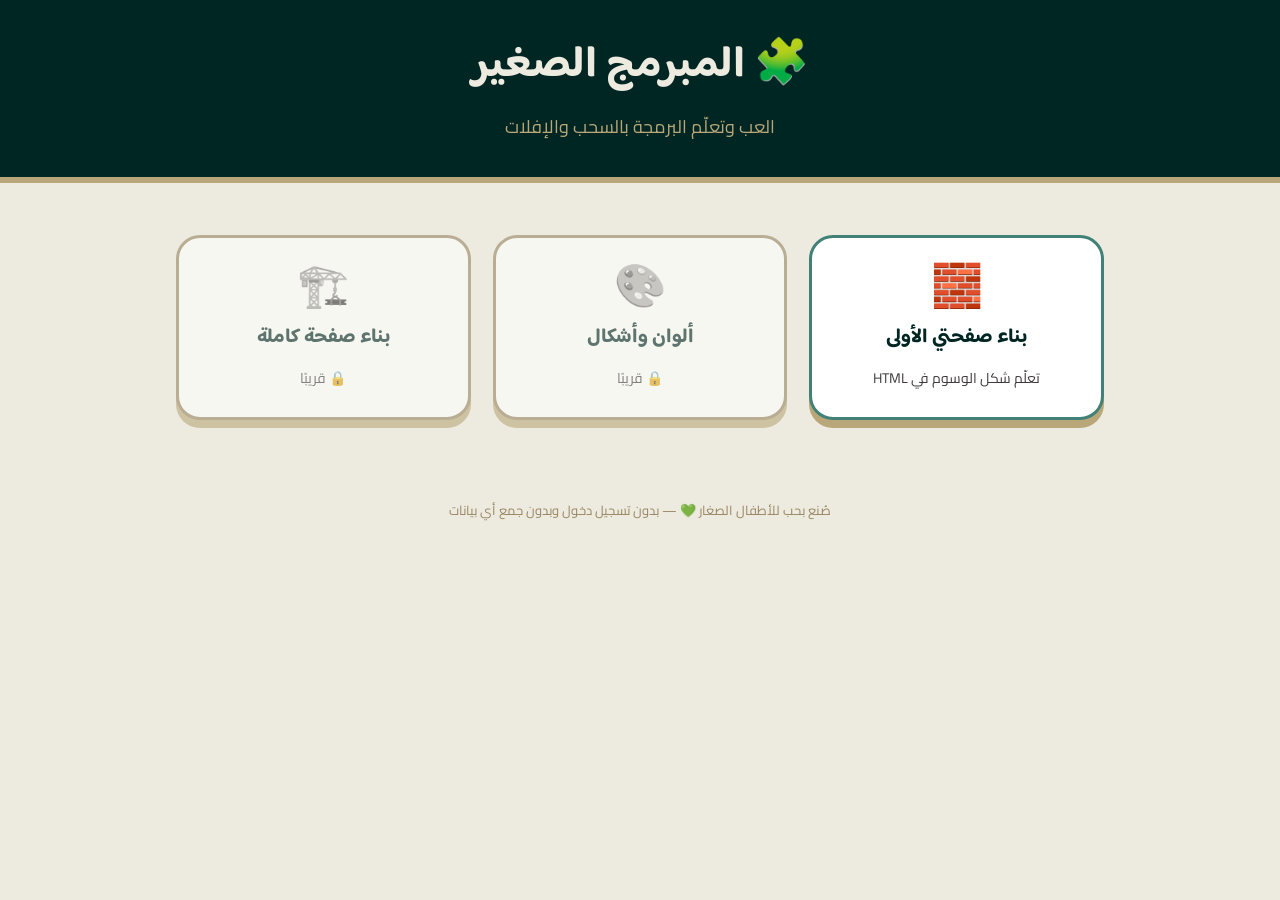
==== index.html @ 7a96e1e0 "إضافة المستوى الأول: لعبة بناء وسوم HTML بالسحب والإفلات - صفحة رئيسية (خريطة مستويات) بدون تسجيل دخ" ====
<!DOCTYPE html>
<html lang="ar" dir="rtl">
<head>
<meta charset="UTF-8">
<meta name="viewport" content="width=device-width, initial-scale=1.0, maximum-scale=1, user-scalable=no">
<title>المبرمج الصغير</title>
<link rel="preconnect" href="https://fonts.googleapis.com">
<link href="https://fonts.googleapis.com/css2?family=Baloo+Bhaijaan+2:wght@600;700&family=Cairo:wght@400;600;800&display=swap" rel="stylesheet">
<link rel="stylesheet" href="style.css">
</head>
<body>

<div class="top-bar">
  <h1>🧩 المبرمج الصغير</h1>
  <p>العب وتعلّم البرمجة بالسحب والإفلات</p>
</div>

<main>
  <div class="levels-grid" id="levels"></div>
</main>

<footer>صُنع بحب للأطفال الصغار 💚 — بدون تسجيل دخول وبدون جمع أي بيانات</footer>

<script>
  var LEVELS = [
    {
      id: "html-level-1",
      title: "بناء صفحتي الأولى",
      desc: "تعلّم شكل الوسوم في HTML",
      icon: "🧱",
      ready: true
    },
    {
      id: "css-level-1",
      title: "ألوان وأشكال",
      desc: "قريبًا",
      icon: "🎨",
      ready: false
    },
    {
      id: "html-level-2",
      title: "بناء صفحة كاملة",
      desc: "قريبًا",
      icon: "🏗️",
      ready: false
    }
  ];

  var grid = document.getElementById("levels");

  LEVELS.forEach(function (lvl) {
    var completed = false;
    try {
      completed = localStorage.getItem("mubarmij_" + lvl.id + "_completed") === "true";
    } catch (e) {}

    var el = document.createElement(lvl.ready ? "a" : "div");
    if (lvl.ready) {
      el.href = "games/" + lvl.id + "/";
    }
    el.className = "level-card" + (lvl.ready ? "" : " locked");

    el.innerHTML =
      '<div class="badge">' + lvl.icon + "</div>" +
      "<h2>" + lvl.title + "</h2>" +
      '<p class="desc">' + (lvl.ready ? lvl.desc : "🔒 " + lvl.desc) + "</p>" +
      (lvl.ready && completed ? '<div class="star">⭐ مكتمل</div>' : "");

    grid.appendChild(el);
  });
</script>

</body>
</html>
---- style.css ----
:root{
  --deep:#002623;
  --teal:#054239;
  --sage:#428177;
  --cream:#edebe0;
  --tan:#b9a779;
  --brown:#988561;
  --maroon:#6b1f2a;
  --maroon-dark:#4a151e;
  --near-black:#260f14;
  --white:#ffffff;
  --ink:#3d3a3b;
  --black:#161616;
}

*{box-sizing:border-box;}

html,body{
  margin:0;
  padding:0;
  min-height:100%;
}

body{
  background:var(--cream);
  color:var(--deep);
  font-family:"Cairo","Tahoma",sans-serif;
  direction:rtl;
  text-align:center;
}

.top-bar{
  background:var(--deep);
  color:var(--cream);
  padding:28px 16px 34px;
  border-bottom:6px solid var(--tan);
}

.top-bar h1{
  font-family:"Baloo Bhaijaan 2","Cairo",sans-serif;
  font-size:clamp(28px,6vw,44px);
  margin:0 0 6px;
}

.top-bar p{
  margin:0;
  font-size:clamp(14px,3vw,18px);
  color:var(--tan);
}

main{
  max-width:960px;
  margin:0 auto;
  padding:32px 16px 60px;
}

.levels-grid{
  display:grid;
  grid-template-columns:repeat(auto-fit,minmax(220px,1fr));
  gap:22px;
  margin-top:20px;
}

.level-card{
  background:var(--white);
  border-radius:24px;
  padding:26px 18px;
  box-shadow:0 8px 0 var(--tan);
  border:3px solid var(--sage);
  text-decoration:none;
  color:var(--deep);
  display:flex;
  flex-direction:column;
  align-items:center;
  gap:10px;
  transition:transform .15s ease;
}

.level-card:hover{
  transform:translateY(-4px);
}

.level-card .badge{
  font-size:42px;
  line-height:1;
}

.level-card h2{
  margin:4px 0 0;
  font-family:"Baloo Bhaijaan 2","Cairo",sans-serif;
  font-size:20px;
}

.level-card .desc{
  font-size:14px;
  color:var(--ink);
  margin:0;
}

.level-card .star{
  font-size:22px;
  color:var(--tan);
}

.level-card.locked{
  opacity:.6;
  border-color:var(--brown);
  cursor:default;
}

.level-card.locked .badge{
  filter:grayscale(1);
}

footer{
  padding:18px;
  color:var(--brown);
  font-size:13px;
}
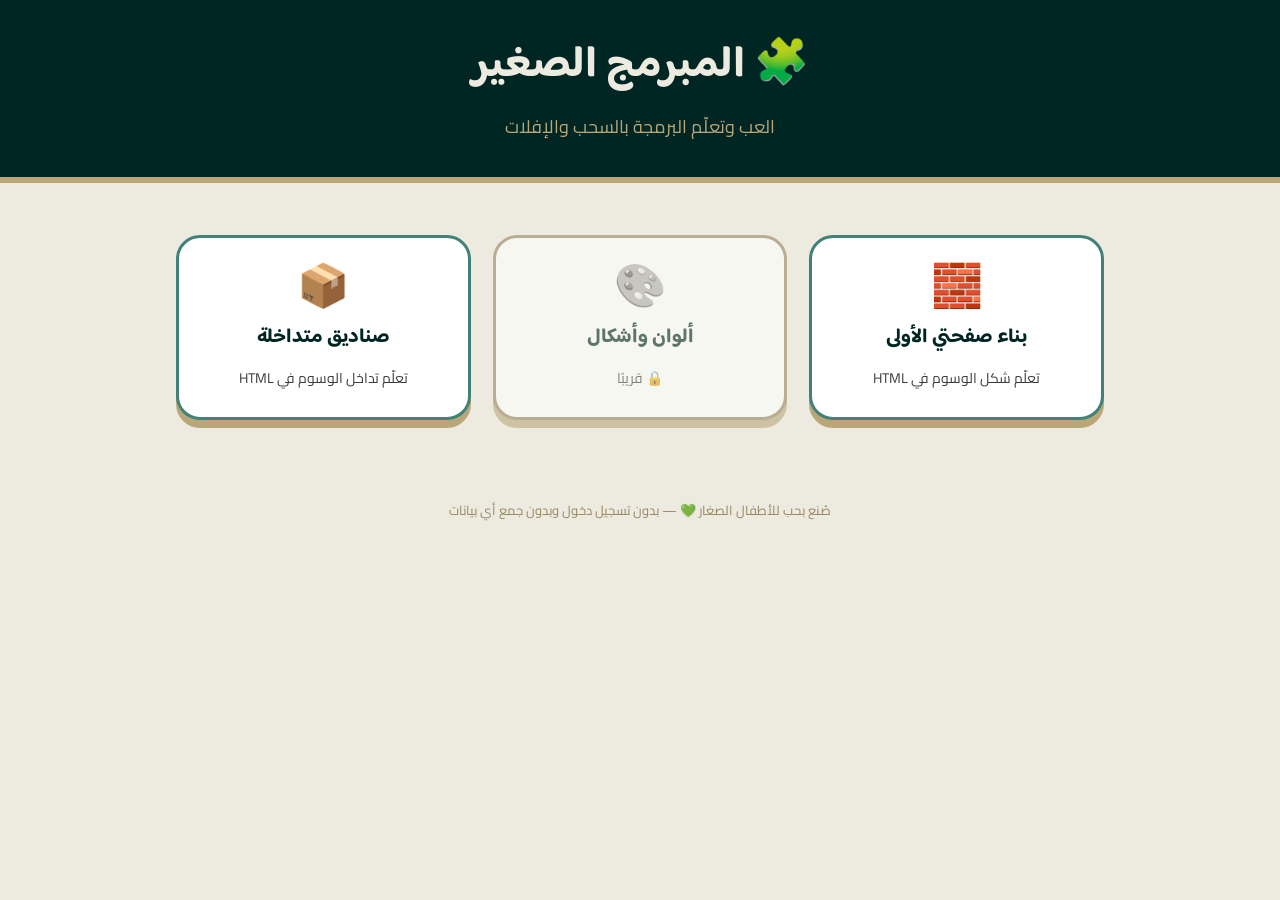
==== commit a2085b4e: "إضافة المستوى الثاني: لعبة تداخل الوسوم بالصناديق المتعششة - games/html-level-2: لعبة معزولة بالكامل" ====
--- a/index.html
+++ b/index.html
@@ -39,20 +39,31 @@
     },
     {
       id: "html-level-2",
-      title: "بناء صفحة كاملة",
-      desc: "قريبًا",
-      icon: "🏗️",
-      ready: false
+      title: "صناديق متداخلة",
+      desc: "تعلّم تداخل الوسوم في HTML",
+      icon: "📦",
+      ready: true
     }
   ];
 
   var grid = document.getElementById("levels");
 
+  function isLevelCompleted(lvl) {
+    try {
+      if (lvl.id === "html-level-2") {
+        var raw = localStorage.getItem("mbarmij_html_level2_progress");
+        if (!raw) return false;
+        var p = JSON.parse(raw);
+        return !!p["1"] && !!p["2"] && !!p["3"];
+      }
+      return localStorage.getItem("mubarmij_" + lvl.id + "_completed") === "true";
+    } catch (e) {
+      return false;
+    }
+  }
+
   LEVELS.forEach(function (lvl) {
-    var completed = false;
-    try {
-      completed = localStorage.getItem("mubarmij_" + lvl.id + "_completed") === "true";
-    } catch (e) {}
+    var completed = isLevelCompleted(lvl);
 
     var el = document.createElement(lvl.ready ? "a" : "div");
     if (lvl.ready) {
